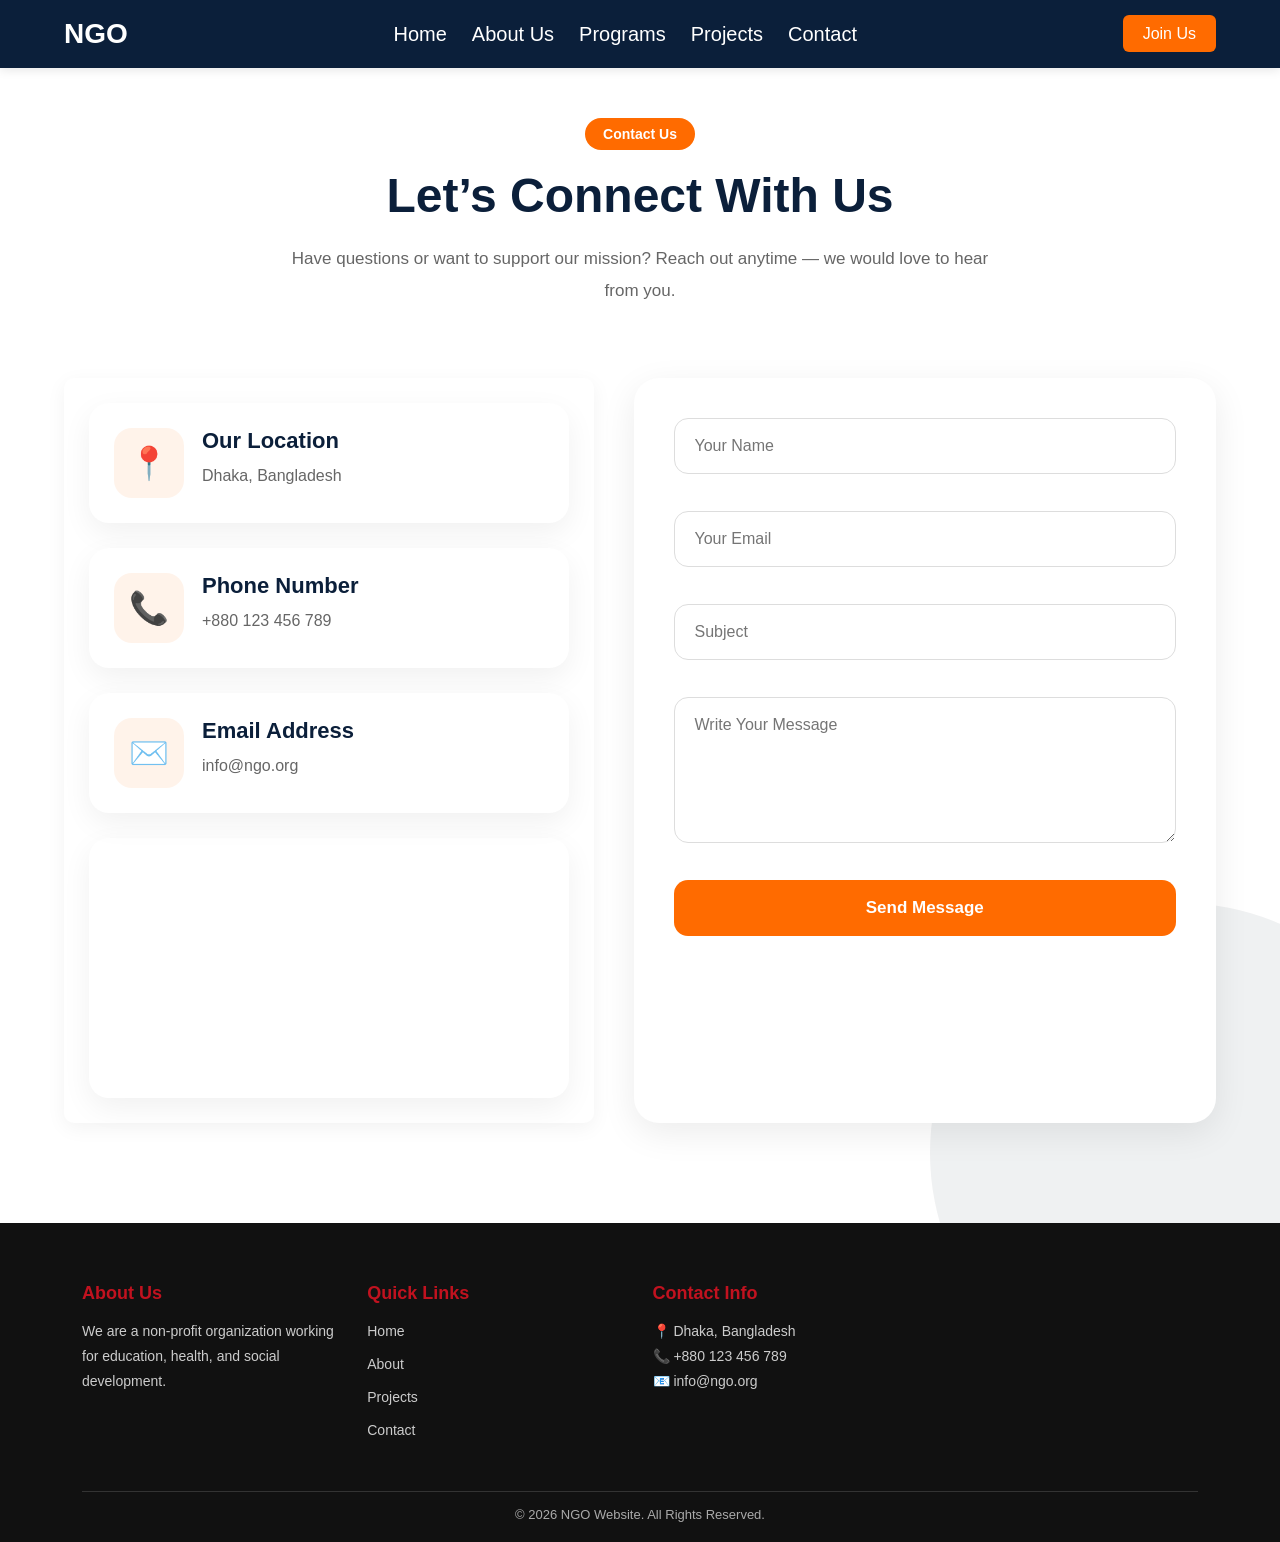
==== contuct.html @ fd6e29fe "secound commit" ====
# NGO Website (Header + About Us + Footer)

```html
<!DOCTYPE html>
<html lang="en">
<head>
    <meta charset="UTF-8">
    <meta name="viewport" content="width=device-width, initial-scale=1.0">
    <title>NGO About Us</title>
    <link rel="stylesheet" href="style.css">
</head>

<style>
    
*{
    margin:0;
    padding:0;
    box-sizing:border-box;
    font-family:Arial, sans-serif;
}

body{
    background:#f5f7fa;
}

.container{
    width:90%;
    max-width:1200px;
    margin:auto;
}

/* HEADER */
.navbar{
    background:#0b1f3a;
    padding:18px 0;
}

.navbar .container{
    display:flex;
    justify-content:space-between;
    align-items:center;
}

.logo{
    color:#fff;
    font-size:28px;
    font-weight:bold;
}

.nav-links{
    display:flex;
    gap:25px;
    list-style:none;
}

.nav-links a{
    color:#fff;
    text-decoration:none;
}

.join-btn{
    background:#ff6b00;
    color:#fff;
    padding:10px 20px;
    border-radius:6px;
    text-decoration:none;
}

.menu-toggle{
    display:none;
    color:#fff;
    font-size:28px;
    cursor:pointer;
}

/* =========================
   CONTACT SECTION
========================= */

.contact-section{
    position:relative;
    padding:100px 0;
    background:#ffffff;
    overflow:hidden;
}

/* Background Shape */
.contact-shape{
    position:absolute;
    width:500px;
    height:500px;
    background:#0b1f3a10;
    border-radius:50%;
    bottom:-180px;
    right:-150px;
}

/* HEADER */
.contact-header{
    text-align:center;
    max-width:700px;
    margin:auto;
    margin-bottom:70px;
    position:relative;
    z-index:2;
}

.contact-tag{
    display:inline-block;
    background:#ff6b00;
    color:#fff;
    padding:8px 18px;
    border-radius:50px;
    font-size:14px;
    font-weight:bold;
    margin-bottom:18px;
}

.contact-header h2{
    font-size:48px;
    color:#0b1f3a;
    margin-bottom:20px;
}

.contact-header p{
    color:#666;
    font-size:17px;
    line-height:1.9;
}

/* WRAPPER */
.contact-wrapper{
    display:grid;
    grid-template-columns:1fr 1.1fr;
    gap:40px;
    position:relative;
    z-index:2;
}

/* LEFT SIDE */
.contact-info{
    display:flex;
    flex-direction:column;
    gap:25px;
}

/* INFO CARD */
.info-card{
    display:flex;
    align-items:center;
    gap:18px;

    background:#fff;
    padding:25px;
    border-radius:20px;

    box-shadow:0 10px 30px rgba(0,0,0,0.06);

    transition:0.3s;
}

.info-card:hover{
    transform:translateY(-5px);
}

.info-icon{
    width:70px;
    height:70px;

    background:#fff3ea;
    color:#ff6b00;

    border-radius:18px;

    display:flex;
    align-items:center;
    justify-content:center;

    font-size:32px;
    flex-shrink:0;
}

.info-card h3{
    font-size:22px;
    color:#0b1f3a;
    margin-bottom:8px;
}

.info-card p{
    color:#666;
    line-height:1.7;
}

/* MAP */
.contact-map{
    overflow:hidden;
    border-radius:20px;
    box-shadow:0 10px 30px rgba(0,0,0,0.06);
}

.contact-map iframe{
    width:100%;
    height:260px;
    border:0;
}

/* FORM */
.contact-form{
    background:#fff;
    padding:40px;
    border-radius:25px;

    box-shadow:0 10px 35px rgba(0,0,0,0.08);
}

/* INPUT */
.input-group{
    margin-bottom:22px;
}

.contact-form input,
.contact-form textarea{
    width:100%;
    padding:18px 20px;

    border:1px solid #ddd;
    border-radius:14px;

    font-size:16px;
    outline:none;

    transition:0.3s;
}

.contact-form input:focus,
.contact-form textarea:focus{
    border-color:#ff6b00;
    box-shadow:0 0 0 4px rgba(255,107,0,0.12);
}

/* BUTTON */
.contact-form button{
    width:100%;
    padding:18px;

    background:#ff6b00;
    color:#fff;

    border:none;
    border-radius:14px;

    font-size:17px;
    font-weight:bold;

    cursor:pointer;
    transition:0.3s;
}

.contact-form button:hover{
    background:#e55e00;
}

/* =========================
   RESPONSIVE
========================= */

@media(max-width:992px){

    .contact-wrapper{
        grid-template-columns:1fr;
    }

    .contact-header h2{
        font-size:38px;
    }

}

@media(max-width:768px){

    .contact-section{
        padding:70px 0;
    }

    .contact-header h2{
        font-size:30px;
    }

    .contact-form{
        padding:25px;
    }

    .info-card{
        flex-direction:column;
        text-align:center;
    }

}

</style>


<body>

    <!-- 🔴 HEADER -->
    <header>
        <nav class="navbar">
            <div class="container">

                <div class="logo">NGO</div>

                <ul class="nav-links" id="navLinks">
                    <li><a href="/index.html">Home</a></li>
                    <li><a href="#">About Us</a></li>
                    <li><a href="#">Programs</a></li>
                    <li><a href="#">Projects</a></li>
                    <li><a href="#">Contact</a></li>
                </ul>

                <div class="nav_right_button">
                    <a href="#" class="join-btn">Join Us</a>
                </div>

                <div class="menu-toggle" onclick="toggleMenu()">☰</div>

            </div>
        </nav>
    </header>


<!-- 🌟 CONTACT US SECTION -->
<section class="contact-section">

    <!-- Background Shape -->
    <div class="contact-shape"></div>

    <div class="container">

        <!-- SECTION HEADER -->
        <div class="contact-header">

            <span class="contact-tag">
                Contact Us
            </span>

            <h2>
                Let’s Connect With Us
            </h2>

            <p>
                Have questions or want to support our mission?
                Reach out anytime — we would love to hear from you.
            </p>

        </div>

        <!-- CONTACT WRAPPER -->
        <div class="contact-wrapper">

            <!-- LEFT INFO -->
            <div class="contact-info">

                <div class="info-card">

                    <div class="info-icon">
                        📍
                    </div>

                    <div>
                        <h3>Our Location</h3>
                        <p>Dhaka, Bangladesh</p>
                    </div>

                </div>

                <div class="info-card">

                    <div class="info-icon">
                        📞
                    </div>

                    <div>
                        <h3>Phone Number</h3>
                        <p>+880 123 456 789</p>
                    </div>

                </div>

                <div class="info-card">

                    <div class="info-icon">
                        ✉️
                    </div>

                    <div>
                        <h3>Email Address</h3>
                        <p>info@ngo.org</p>
                    </div>

                </div>

                <!-- MAP -->
                <div class="contact-map">

                    <iframe
                        src="https://maps.google.com/maps?q=dhaka&t=&z=13&ie=UTF8&iwloc=&output=embed"
                        allowfullscreen>
                    </iframe>

                </div>

            </div>

            <!-- RIGHT FORM -->
            <div class="contact-form">

                <form>

                    <div class="input-group">
                        <input type="text" placeholder="Your Name" required>
                    </div>

                    <div class="input-group">
                        <input type="email" placeholder="Your Email" required>
                    </div>

                    <div class="input-group">
                        <input type="text" placeholder="Subject">
                    </div>

                    <div class="input-group">
                        <textarea rows="6"
                            placeholder="Write Your Message"></textarea>
                    </div>

                    <button type="submit">
                        Send Message
                    </button>

                </form>

            </div>

        </div>

    </div>

</section>


    <!-- 🔵 FOOTER -->
    <footer class="footer">
        <div class="container">

            <div class="footer-grid">

                <div class="footer-box">
                    <h3>About Us</h3>
                    <p>
                        We are a non-profit organization working for education,
                        health, and social development.
                    </p>
                </div>

                <div class="footer-box">
                    <h3>Quick Links</h3>
                    <ul>
                        <li><a href="#">Home</a></li>
                        <li><a href="#">About</a></li>
                        <li><a href="#">Projects</a></li>
                        <li><a href="#">Contact</a></li>
                    </ul>
                </div>

                <div class="footer-box">
                    <h3>Contact Info</h3>
                    <p>📍 Dhaka, Bangladesh</p>
                    <p>📞 +880 123 456 789</p>
                    <p>📧 info@ngo.org</p>
                </div>

            </div>

            
            <div class="footer-bottom">
                <p>© 2026 NGO Website. All Rights Reserved.</p>
            </div>

        </div>
    </footer>


<script>
function toggleMenu(){
    document.getElementById("navLinks").classList.toggle("active");
}
</script>

</body>
</html>
---- style.css ----
*{
    margin:0;
    padding:0;
    box-sizing:border-box;
    font-family:Arial;
}

.container{
    width:90%;
    margin:auto;
}

/* NAVBAR */
/* .navbar{
    background:#fff;
    padding:15px 0;
    box-shadow:0 2px 10px rgba(0,0,0,0.1);
} */

.navbar{
    background:#fff;
    padding:15px 0;
    box-shadow:0 2px 10px rgba(0,0,0,0.1);

    position: fixed;   /* 👈 এটা add করো */
    top: 0;            /* উপরে আটকে থাকবে */
    left: 0;
    width: 100%;
    z-index: 1000;     /* অন্য element এর উপর দেখাবে */
}

.navbar .container{
    display:flex;
    justify-content:space-between;
    align-items:center;
}

.logo{
    font-size:24px;
    font-weight:bold;
    color:#C1121F;
    display: flex;
   
}
.logo h1{
  padding-left: 10px;
  padding-top: 10px;
   
}

.nav-links{
    display:flex;
    list-style:none;
    gap:20px;
    font-size: 20px;

}

.nav-links a{
    text-decoration:none;
    color:#333;
}

/* RIGHT BUTTON */
.join-btn{
    background:#0E7A3D;
    color:#fff;
    padding:8px 15px;
    border-radius:5px;
    text-decoration:none;
}

/* HERO */
.hero{
    height:90vh;
    display:flex;
    align-items:center;
    justify-content:center;
    text-align:center;
    color:white;
    background:
    linear-gradient(rgba(0, 0, 0, 0.166),rgba(0, 0, 0, 0.259)),
    url('image/banner.jpg');
    background-size:cover;
    background-position:center;
}

.hero h1{
    font-size:48px;
}

.hero p{
    margin:15px 0;
}

/* BUTTONS */
.btn{
    padding:12px 25px;
    margin:5px;
    display:inline-block;
    border-radius:5px;
    font-weight:bold;
    text-decoration:none;
}

.btn.join{background:#0E7A3D;color:#fff;}
.btn.donate{background:#C1121F;color:#fff;}

/* ABOUT */
.about-preview{
    padding:60px 20px;
    text-align:center;
    background:#f8f9fa;
}



/* RESPONSIVE */
.menu-toggle{
    display:none;
    font-size:25px;
}

@media(max-width:768px){

    .menu-toggle{display:block;}

    .nav-links{
        position:absolute;
        top:70px;
        left:0;
        width:100%;
        background:white;
        flex-direction:column;
        display:none;
        text-align:center;
        padding:20px 0;
    }

    .nav-links.active{
        display:flex;
    }

    .hero h1{
        font-size:28px;
    }
}


/* Section */
.activities {
    padding: 60px 20px;
    background: #f8f9fa;
    font-family: Arial, sans-serif;
}

.section-title {
    text-align: center;
    font-size: 32px;
    margin-bottom: 40px;
}

/* Grid */
.activity-grid {
    display: grid;
    grid-template-columns: repeat(3, 1fr);
    gap: 25px;
}

/* Card */
.activity-card {
    background: #fff;
    padding: 25px;
    text-align: center;
    border-radius: 12px;
    box-shadow: 0 5px 15px rgba(0,0,0,0.08);
    transition: 0.3s;
}

.activity-card:hover {
    transform: translateY(-5px);
}

/* Image/Icon */
.activity-card img {
    width: 450px;
    margin-bottom: 15px;
}

/* Title */
.activity-card h3 {
    margin-bottom: 10px;
    font-size: 20px;
}


/* Button */
.btn {
    display: inline-block;
    margin-top: 15px;
    padding: 10px 18px;
    background: #C1121F;
    color: #fff;
    text-decoration: none;
    border-radius: 6px;
    transition: 0.3s;
}

.btn:hover {
    background: #0E7A3D;
}

/* Responsive */
@media (max-width: 992px) {
    .activity-grid {
        grid-template-columns: repeat(2, 1fr);
    }
}

@media (max-width: 600px) {
    .activity-grid {
        grid-template-columns: 1fr;
    }
}








/* ================= ABOUT SECTION ================= */

.about-section{
    padding:80px 20px;
    background:#f5f9ff;
}

.about-section .container{
    /* max-width:1200px; */
    margin:auto;

    display:flex;
    align-items:center;
    gap:50px;
}

/* IMAGE */

.about-image{
    flex:1;
}

.about-image img{
    width:100%;
    border-radius:20px;
    display:block;
    box-shadow:0 10px 30px rgba(0,0,0,0.1);
}

/* CONTENT */

.about-content{
    flex:1;
}

.about-subtitle{
    color:#0d6efd;
    font-size:15px;
    font-weight:600;
    letter-spacing:1px;
    text-transform:uppercase;
}

.about-content h2{
    font-size:42px;
    margin:15px 0;
    color:#111;
    line-height:1.3;
}

.about-content p{
    font-size:17px;
    color:#555;
    line-height:1.8;
    margin-bottom:25px;
}

/* SMALL BOXES */

.about-boxes{
    display:flex;
    gap:20px;
    margin-bottom:30px;
}

.box{
    background:#fff;
    padding:20px;
    border-radius:15px;
    flex:1;
    text-align:center;
    box-shadow:0 5px 20px rgba(0,0,0,0.05);
}

.box h3{
    color:#0d6efd;
    font-size:30px;
    margin-bottom:10px;
}

.box p{
    margin:0;
    font-size:15px;
}

/* BUTTON */

.about-btn{
    padding:14px 30px;
    border:none;
    background:#0d6efd;
    color:#fff;
    font-size:16px;
    border-radius:50px;
    cursor:pointer;
    transition:0.3s;
}

.about-btn:hover{
    background:#084298;
    transform:translateY(-3px);
}

/* ================= MOBILE RESPONSIVE ================= */

@media(max-width:768px){

    .about-section .container{
        flex-direction:column;
    }

    .about-content h2{
        font-size:30px;
    }

    .about-boxes{
        flex-direction:column;
    }

}

/* SECTION TITLE */

.section-title{
    text-align:center;
    margin-bottom:60px;
}

.section-title h1{
    font-size:42px;
    color:#111;
    margin-bottom:10px;
}

.section-title p{
    color:#666;
    font-size:17px;
}

/* MOBILE */

@media(max-width:768px){

    .section-title h1{
        font-size:32px;
    }

}




/* Section */
.projects {
    padding: 60px 20px;
    background: #ffffff;
    font-family: Arial, sans-serif;
}

.section-title {
    text-align: center;
    font-size: 32px;
    margin-bottom: 40px;
}

/* Grid Layout */
.project-grid {
    display: grid;
    grid-template-columns: repeat(3, 1fr);
    gap: 25px;
}

/* Card */
.project-card {
    background: #fff;
    border-radius: 12px;
    overflow: hidden;
    box-shadow: 0 5px 18px rgba(0,0,0,0.08);
    transition: 0.3s;
}

.project-card:hover {
    transform: translateY(-6px);
}

/* Image */
.project-card img {
    width: 100%;
    height: 200px;
    object-fit: cover;
}

/* Content */
.project-content {
    padding: 20px;
}

.project-content h3 {
    margin: 10px 0;
    font-size: 20px;
}

.project-content p {
    font-size: 14px;
    color: #555;
}

/* Status Badge */
.status {
    display: inline-block;
    padding: 5px 10px;
    font-size: 12px;
    border-radius: 5px;
    color: #fff;
    margin-bottom: 10px;
}

.running {
    background: #0E7A3D;
}

.featured {
    background: #C1121F;
}

/* Button */
.btn {
    display: inline-block;
    margin-top: 12px;
    padding: 10px 15px;
    background: #C1121F;
    color: #fff;
    text-decoration: none;
    border-radius: 6px;
    transition: 0.3s;
}

.btn:hover {
    background: #0E7A3D;
}

/* Responsive */
@media (max-width: 992px) {
    .project-grid {
        grid-template-columns: repeat(2, 1fr);
    }
}

@media (max-width: 600px) {
    .project-grid {
        grid-template-columns: 1fr;
    }
}




/* Section */
.blog-grid-section {
    padding: 60px 20px;
    background: #f8f9fa;
    font-family: Arial, sans-serif;
}

.section-title {
    text-align: center;
    font-size: 32px;
    margin-bottom: 40px;
}

/* 2 Column Grid */
.blog-grid-2col {
    display: grid;
    grid-template-columns: 1fr 1fr;
    gap: 25px;
}

/* Each Column */
.blog-column {
    display: flex;
    flex-direction: column;
    gap: 20px;
}

/* Blog Item */
.blog-item {
    display: flex;
    gap: 15px;
    background: #fff;
    padding: 12px;
    border-radius: 10px;
    box-shadow: 0 3px 10px rgba(0,0,0,0.06);
    align-items: center;
    transition: 0.3s;
}

.blog-item:hover {
    transform: translateY(-3px);
}

/* Image */
.blog-item img {
    width: 120px;
    height: 90px;
    object-fit: cover;
    border-radius: 8px;
}

/* Text */
.blog-info h3 {
    font-size: 16px;
    margin: 5px 0;
}

.blog-info p {
    font-size: 13px;
    color: #555;
}

.date {
    font-size: 12px;
    color: #888;
}

/* Read More */
.blog-info a {
    font-size: 13px;
    color: #C1121F;
    text-decoration: none;
    font-weight: bold;
}

/* Responsive */
@media (max-width: 900px) {
    .blog-grid-2col {
        grid-template-columns: 1fr;
    }

    .blog-item {
        flex-direction: column;
        text-align: center;
    }

    .blog-item img {
        width: 100%;
        height: 180px;
    }
}


/* Section */
.team {
    padding: 70px 20px;
    background: #ffffff;
    font-family: Arial, sans-serif;
}

.section-title {
    text-align: center;
    font-size: 32px;
    margin-bottom: 45px;
}

/* Grid */
.team-grid {
    display: grid;
    grid-template-columns: repeat(4, 1fr);
    gap: 25px;
}

/* Card */
.team-card {
    text-align: center;
    background: #f8f9fa;
    padding: 20px;
    border-radius: 15px;
    transition: 0.4s;
    position: relative;
    overflow: hidden;
}

/* Hover effect (unique floating) */
.team-card:hover {
    transform: translateY(-10px);
    background: #fff;
    box-shadow: 0 10px 25px rgba(0,0,0,0.12);
}

/* Image box */
.img-box {
    width: 140px;
    height: 140px;
    margin: 0 auto 15px;
    border-radius: 50%;
    overflow: hidden;
    border: 4px solid #C1121F;
    transition: 0.3s;
}

.team-card:hover .img-box {
    border-color: #0E7A3D;
}

/* Image */
.img-box img {
    width: 100%;
    height: 100%;
    object-fit: cover;
}

/* Name */
.team-card h3 {
    margin: 10px 0 5px;
    font-size: 18px;
}

/* Position */
.team-card p {
    font-size: 14px;
    color: #666;
}

/* Responsive */
@media (max-width: 992px) {
    .team-grid {
        grid-template-columns: repeat(2, 1fr);
    }
}

@media (max-width: 600px) {
    .team-grid {
        grid-template-columns: 1fr;
    }
}




/* CTA Section */
.cta-banner {
    padding: 80px 20px;
    background: linear-gradient(135deg, #C1121F, #0E7A3D);
    color: #fff;
    text-align: center;
    font-family: Arial, sans-serif;
}

/* Content */
.cta-content h2 {
    font-size: 36px;
    margin-bottom: 15px;
}

.cta-content p {
    font-size: 16px;
    max-width: 700px;
    margin: 0 auto 25px;
    line-height: 1.6;
    opacity: 0.9;
}

/* Buttons */
.cta-buttons {
    display: flex;
    justify-content: center;
    gap: 15px;
    flex-wrap: wrap;
}

/* Common Button */
.btn {
    padding: 12px 22px;
    text-decoration: none;
    border-radius: 8px;
    font-weight: bold;
    transition: 0.3s;
}

/* Volunteer Button */
.volunteer {
    background: #ffffff;
    color: #C1121F;
}

.volunteer:hover {
    background: #f1f1f1;
}

/* Donate Button */
.donate {
    background: #000;
    color: #fff;
}

.donate:hover {
    background: #222;
}

/* Responsive */
@media (max-width: 768px) {
    .cta-content h2 {
        font-size: 26px;
    }

    .cta-content p {
        font-size: 14px;
    }

    .cta-buttons {
        flex-direction: column;
    }

    .btn {
        width: 100%;
        text-align: center;
    }
}


/* Footer */
.footer {
    background: #111;
    color: #fff;
    padding: 60px 20px 20px;
    font-family: Arial, sans-serif;
}

/* Grid */
.footer-grid {
    display: grid;
    grid-template-columns: repeat(4, 1fr);
    gap: 25px;
}

/* Box */
.footer-box h3 {
    margin-bottom: 15px;
    font-size: 18px;
    color: #C1121F;
}

.footer-box p,
.footer-box a {
    font-size: 14px;
    color: #ccc;
    text-decoration: none;
    line-height: 1.8;
}

.footer-box a:hover {
    color: #0E7A3D;
}

/* Quick Links */
.footer-box ul {
    list-style: none;
    padding: 0;
}

.footer-box ul li {
    margin-bottom: 8px;
}

/* Social */
.social-icons a {
    display: inline-block;
    margin-right: 10px;
    font-size: 13px;
}




/* CONTACT SECTION */
.contact-section{
    padding:50px 0 60px;
    background:#f9f9f9;
}

.contact-header{
    text-align:center;
    margin-bottom:40px;
}

.contact-header h2{
    font-size:32px;
    color:#C1121F;
}

.contact-header p{
    color:#666;
}

/* GRID */
.contact-grid{
    display:grid;
    grid-template-columns: 1fr 1fr;
    gap:30px;
}

/* FORM */
.contact-form{
    background:#fff;
    padding:25px;
    border-radius:10px;
    box-shadow:0 5px 20px rgba(0,0,0,0.05);
}

.contact-form h3{
    margin-bottom:15px;
}

.contact-form form{
    display:flex;
    flex-direction:column;
    gap:15px;
}

.contact-form input,
.contact-form textarea{
    padding:12px;
    border:1px solid #ddd;
    border-radius:5px;
    outline:none;
}

.contact-form button{
    padding:12px;
    border:none;
    background:#C1121F;
    color:#fff;
    border-radius:5px;
    cursor:pointer;
    transition:0.3s;
}

.contact-form button:hover{
    background:#0E7A3D;
}

/* INFO */
.contact-info{
    background:#fff;
    padding:25px;
    border-radius:10px;
    box-shadow:0 5px 20px rgba(0,0,0,0.05);
}

.contact-info h3{
    margin-bottom:15px;
}

.contact-info p{
    margin:8px 0;
}

.info-box{
    margin-top:15px;
    padding:10px;
    background:#f1f1f1;
    border-radius:5px;
}

/* MAP */
.map{
    margin-top:20px;
}

.map iframe{
    width:100%;
    height:200px;
    border-radius:10px;
}

/* 📱 RESPONSIVE */
@media(max-width:768px){
    .contact-grid{
        grid-template-columns:1fr;
    }

    .contact-section{
        padding:80px 0 40px;
    }
}


/* Newsletter */
.footer-box form {
    display: flex;
    flex-direction: column;
    gap: 10px;
}

.footer-box input {
    padding: 10px;
    border: none;
    border-radius: 5px;
    outline: none;
}

.footer-box button {
    padding: 10px;
    border: none;
    background: #C1121F;
    color: #fff;
    border-radius: 5px;
    cursor: pointer;
    transition: 0.3s;
}

.footer-box button:hover {
    background: #0E7A3D;
}

/* Bottom */
.footer-bottom {
    text-align: center;
    margin-top: 40px;
    border-top: 1px solid #333;
    padding-top: 15px;
    font-size: 13px;
    color: #aaa;
}

/* Responsive */
@media (max-width: 992px) {
    .footer-grid {
        grid-template-columns: repeat(2, 1fr);
    }
}

@media (max-width: 600px) {
    .footer-grid {
        grid-template-columns: 1fr;
        text-align: center;
    }

    .social-icons a {
        display: block;
        margin: 5px 0;
    }
}
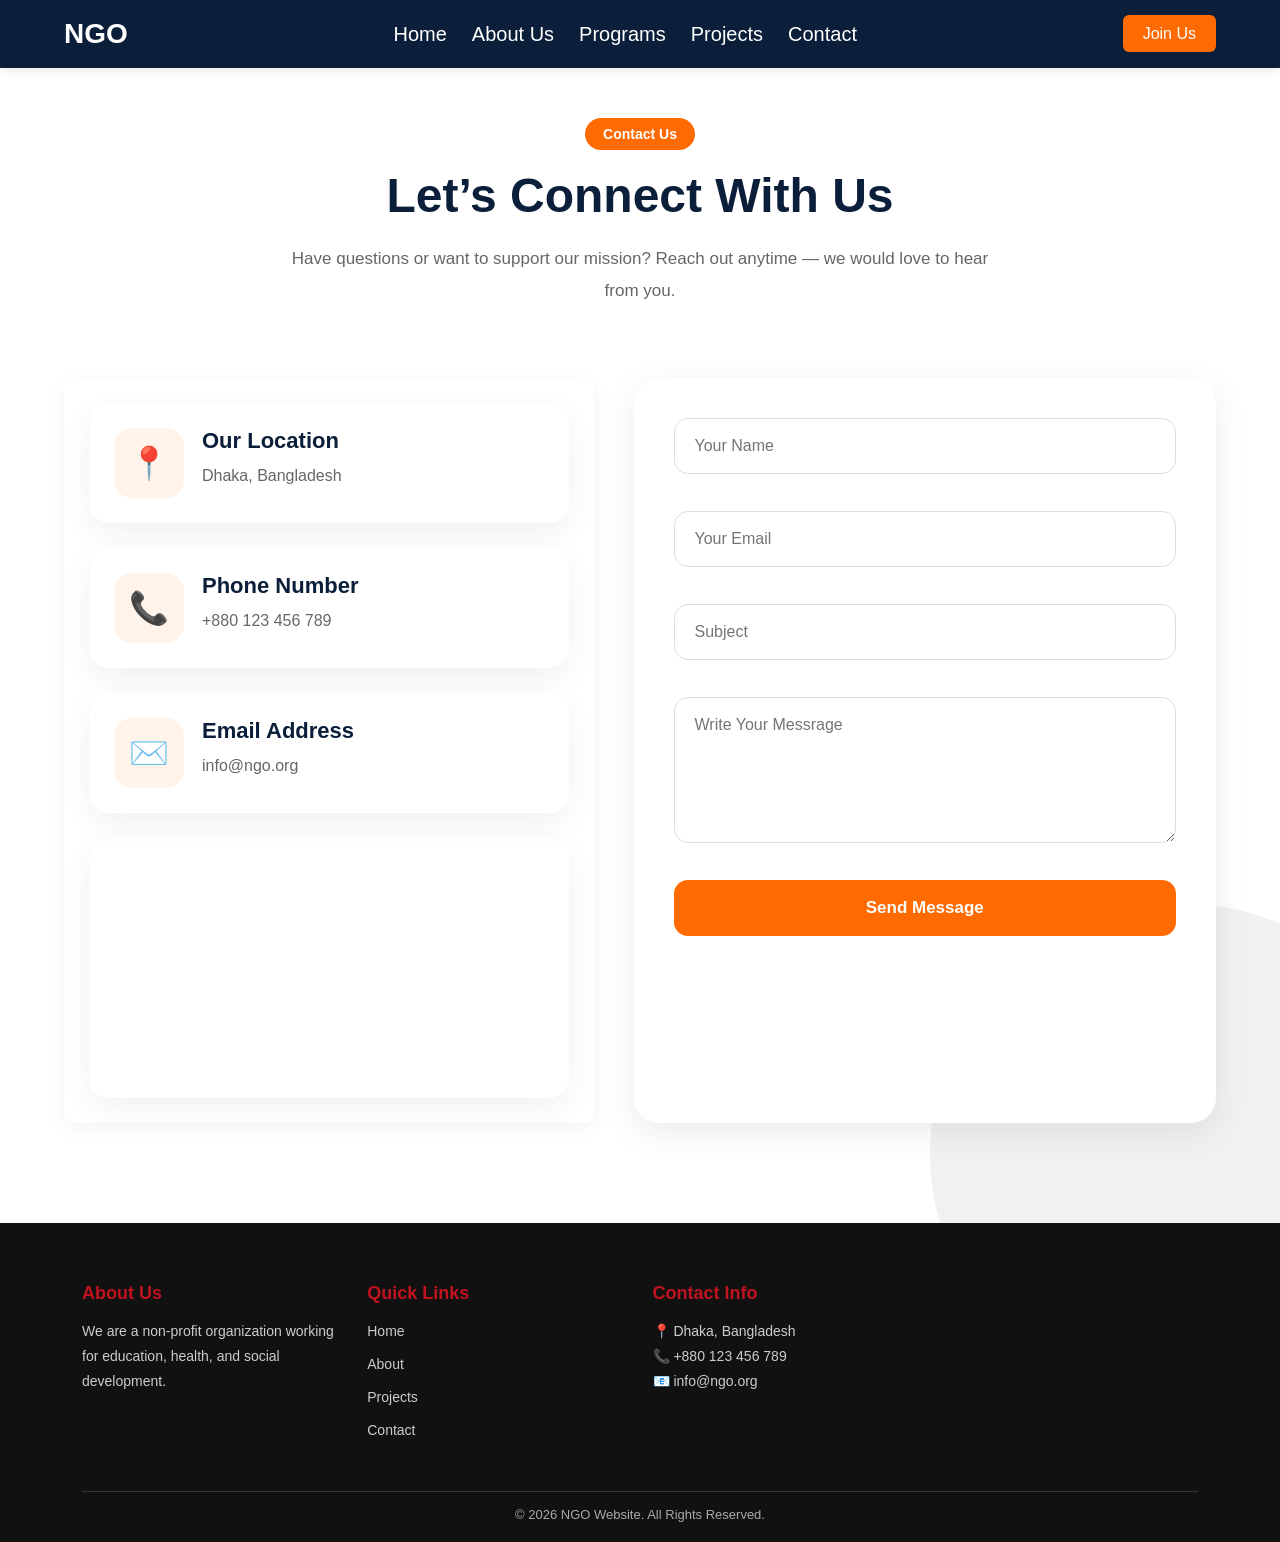
==== commit 83bf9f59: "third commit" ====
--- a/contuct.html
+++ b/contuct.html
@@ -425,12 +425,12 @@
                     </div>
 
                     <div class="input-group">
-                        <input type="text" placeholder="Subject">
+                        <input type="terxt" placeholder="Subject">
                     </div>
 
                     <div class="input-group">
                         <textarea rows="6"
-                            placeholder="Write Your Message"></textarea>
+                            placeholder="Write Your Messrage"></textarea>
                     </div>
 
                     <button type="submit">
